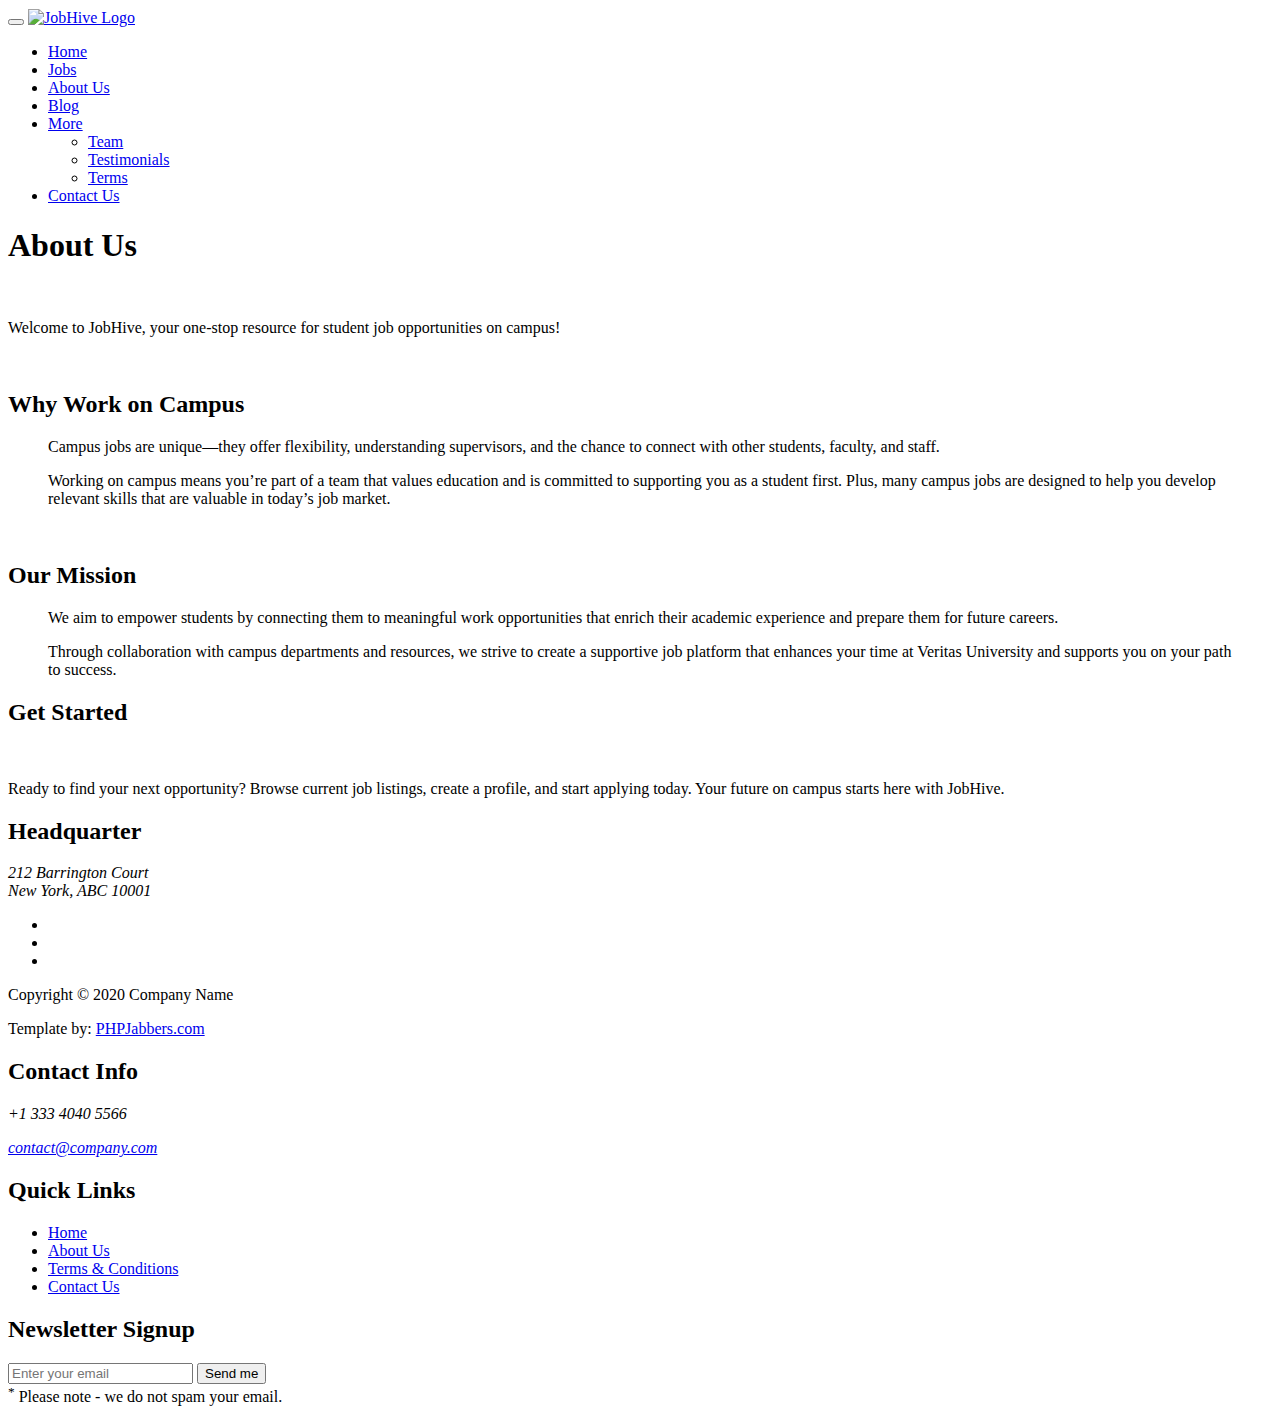
==== about-us.html @ 23a267f5 "Add files via upload" ====
<!DOCTYPE html>
<html lang="en">
<head>

     <title>JobHive | About Us</title>

     <meta charset="UTF-8">
     <meta http-equiv="X-UA-Compatible" content="IE=Edge">
     <meta name="description" content="">
     <meta name="keywords" content="">
     <meta name="author" content="">
     <meta name="viewport" content="width=device-width, initial-scale=1, maximum-scale=1">

     <link rel="stylesheet" href="css/bootstrap.min.css">
     <link rel="stylesheet" href="css/font-awesome.min.css">
     <link rel="stylesheet" href="css/owl.carousel.css">
     <link rel="stylesheet" href="css/owl.theme.default.min.css">

     <!-- MAIN CSS -->
     <link rel="stylesheet" href="css/style.css">

</head>
<body id="top" data-spy="scroll" data-target=".navbar-collapse" data-offset="50">

     <!-- PRE LOADER -->
     <section class="preloader">
          <div class="spinner">

               <span class="spinner-rotate"></span>
               
          </div>
     </section>


     <!-- MENU -->
     <section class="navbar custom-navbar navbar-fixed-top" role="navigation">
          <div class="container">

               <div class="navbar-header">
                    <button class="navbar-toggle" data-toggle="collapse" data-target=".navbar-collapse">
                         <span class="icon icon-bar"></span>
                         <span class="icon icon-bar"></span>
                         <span class="icon icon-bar"></span>
                    </button>

                    <!-- lOGO TEXT HERE -->
                    <a href="#" class="navbar-brand">
                         <img src="images\logo.png" alt="JobHive Logo" style="height: 80px; width: auto; vertical-align: middle;">
                    </a>
               </div>

               <!-- MENU LINKS -->
               <div class="collapse navbar-collapse">
                    <ul class="nav navbar-nav navbar-nav-first">
                         <li><a href="index.html">Home</a></li>
                         <li><a href="job-listing.html">Jobs</a></li>
                         <li class="active"><a href="about-us.html">About Us</a></li>
                         <li><a href="blog-posts.html">Blog</a></li>
                         <li class="dropdown">
                              <a href="#" class="dropdown-toggle" data-toggle="dropdown" role="button" aria-haspopup="true" aria-expanded="false">More <span class="caret"></span></a>
                              
                              <ul class="dropdown-menu">
                                   <li><a href="team.html">Team</a></li>
                                   <li><a href="testimonials.html">Testimonials</a></li>
                                   <li><a href="terms.html">Terms</a></li>
                              </ul>
                         </li>
                         <li><a href="contact.html">Contact Us</a></li>
                    </ul>
               </div>

          </div>
     </section>

     <section>
          <div class="container">
               <div class="text-center">
                    <h1>About Us</h1>

                    <br>

                    <p class="lead">Welcome to JobHive, your one-stop resource for student job opportunities on campus! </p>
               </div>
          </div>
     </section>

     <section class="section-background">
          <div class="container">
               <div class="row">
                    <div class="col-md-offset-1 col-md-4 col-xs-12 pull-right">
                         <img src="images/about-1-720x720.jpg" class="img-responsive img-circle" alt="">
                    </div>

                    <div class="col-md-7 col-xs-12">
                         <div class="about-info">
                              <h2>Why Work on Campus</h2>

                              <figure>
                                   <figcaption>
                                        <p>Campus jobs are unique—they offer flexibility, understanding supervisors, and the chance to connect with other students, faculty, and staff. </p>

                                        <p>Working on campus means you’re part of a team that values education and is committed to supporting you as a student first. Plus, many campus jobs are designed to help you develop relevant skills that are valuable in today’s job market.</p>
                                   </figcaption>
                              </figure>
                         </div>
                    </div>
               </div>
          </div>
     </section>

     <section>
          <div class="container">
               <div class="row">
                    <div class="col-md-4 col-xs-12">
                         <img src="images/about-2-720x720.jpg" class="img-responsive img-circle" alt="">
                    </div>

                    <div class="col-md-offset-1 col-md-7 col-xs-12">
                         <div class="about-info">
                              <h2>Our Mission</h2>

                              <figure>
                                   <figcaption>
                                        <p>We aim to empower students by connecting them to meaningful work opportunities that enrich their academic experience and prepare them for future careers.</p>

                                        <p>Through collaboration with campus departments and resources, we strive to create a supportive job platform that enhances your time at Veritas University and supports you on your path to success.</p>
                                   </figcaption>
                              </figure>
                         </div>
                    </div>
               </div>
          </div>
     </section>

     <section class="section-background">
          <div class="container">
               <div class="row">
                    <div class="col-md-12 col-sm-12">
                         <div class="text-center">
                              <h2>Get Started</h2>

                              <br>

                              <p class="lead">Ready to find your next opportunity? Browse current job listings, create a profile, and start applying today. Your future on campus starts here with JobHive.</p>
                         </div>
                    </div>
               </div>
          </div>
     </section>

     <!-- FOOTER -->
     <footer id="footer">
          <div class="container">
               <div class="row">

                    <div class="col-md-4 col-sm-6">
                         <div class="footer-info">
                              <div class="section-title">
                                   <h2>Headquarter</h2>
                              </div>
                              <address>
                                   <p>212 Barrington Court <br>New York, ABC 10001</p>
                              </address>

                              <ul class="social-icon">
                                   <li><a href="#" class="fa fa-facebook-square" attr="facebook icon"></a></li>
                                   <li><a href="#" class="fa fa-twitter"></a></li>
                                   <li><a href="#" class="fa fa-instagram"></a></li>
                              </ul>

                              <div class="copyright-text"> 
                                   <p>Copyright &copy; 2020 Company Name</p>
                                   <p>Template by: <a href="https://www.phpjabbers.com/">PHPJabbers.com</a></p>
                              </div>
                         </div>
                    </div>

                    <div class="col-md-4 col-sm-6">
                         <div class="footer-info">
                              <div class="section-title">
                                   <h2>Contact Info</h2>
                              </div>
                              <address>
                                   <p>+1 333 4040 5566</p>
                                   <p><a href="mailto:contact@company.com">contact@company.com</a></p>
                              </address>

                              <div class="footer_menu">
                                   <h2>Quick Links</h2>
                                   <ul>
                                        <li><a href="index.html">Home</a></li>
                                        <li><a href="about-us.html">About Us</a></li>
                                        <li><a href="terms.html">Terms & Conditions</a></li>
                                        <li><a href="contact.html">Contact Us</a></li>
                                   </ul>
                              </div>
                         </div>
                    </div>

                    <div class="col-md-4 col-sm-12">
                         <div class="footer-info newsletter-form">
                              <div class="section-title">
                                   <h2>Newsletter Signup</h2>
                              </div>
                              <div>
                                   <div class="form-group">
                                        <form action="#" method="get">
                                             <input type="email" class="form-control" placeholder="Enter your email" name="email" id="email" required>
                                             <input type="submit" class="form-control" name="submit" id="form-submit" value="Send me">
                                        </form>
                                        <span><sup>*</sup> Please note - we do not spam your email.</span>
                                   </div>
                              </div>
                         </div>
                    </div>
                    
               </div>
          </div>
     </footer>


     <!-- SCRIPTS -->
     <script src="js/jquery.js"></script>
     <script src="js/bootstrap.min.js"></script>
     <script src="js/owl.carousel.min.js"></script>
     <script src="js/smoothscroll.js"></script>
     <script src="js/custom.js"></script>

</body>
</html>
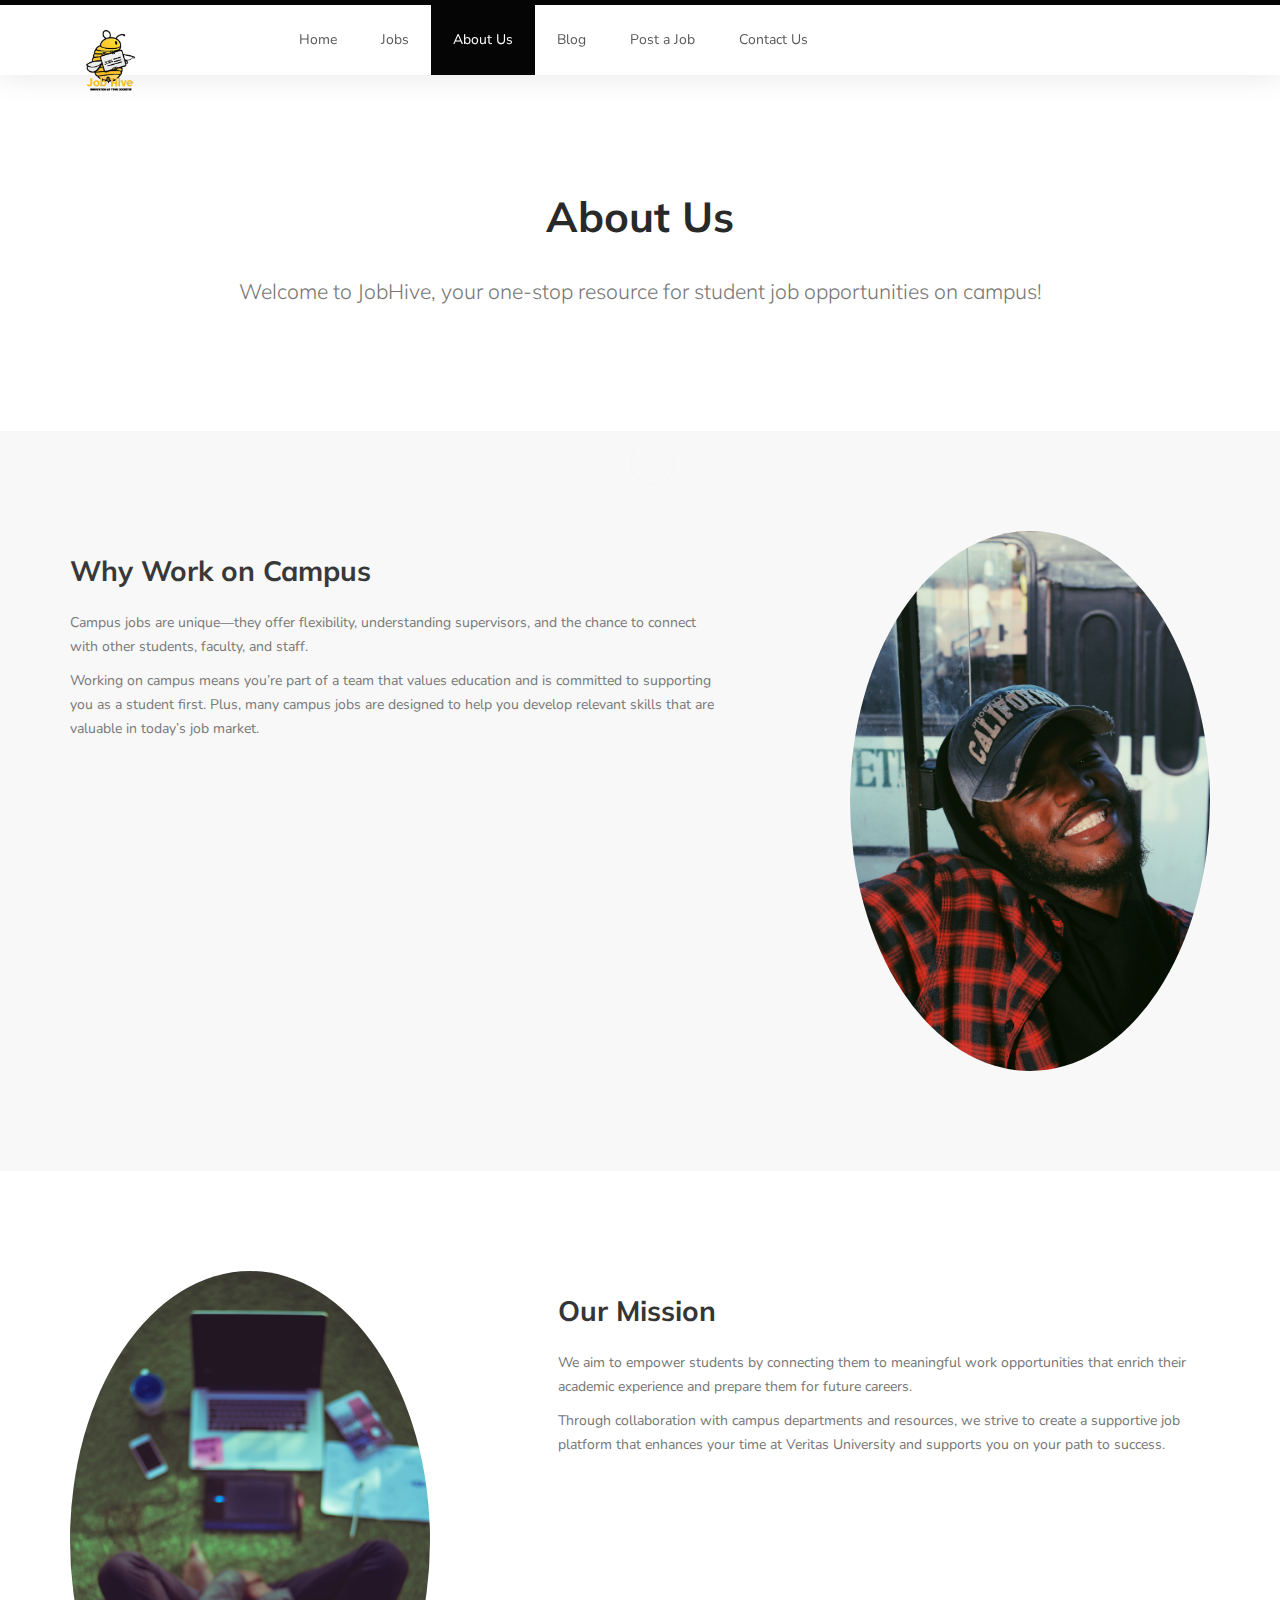
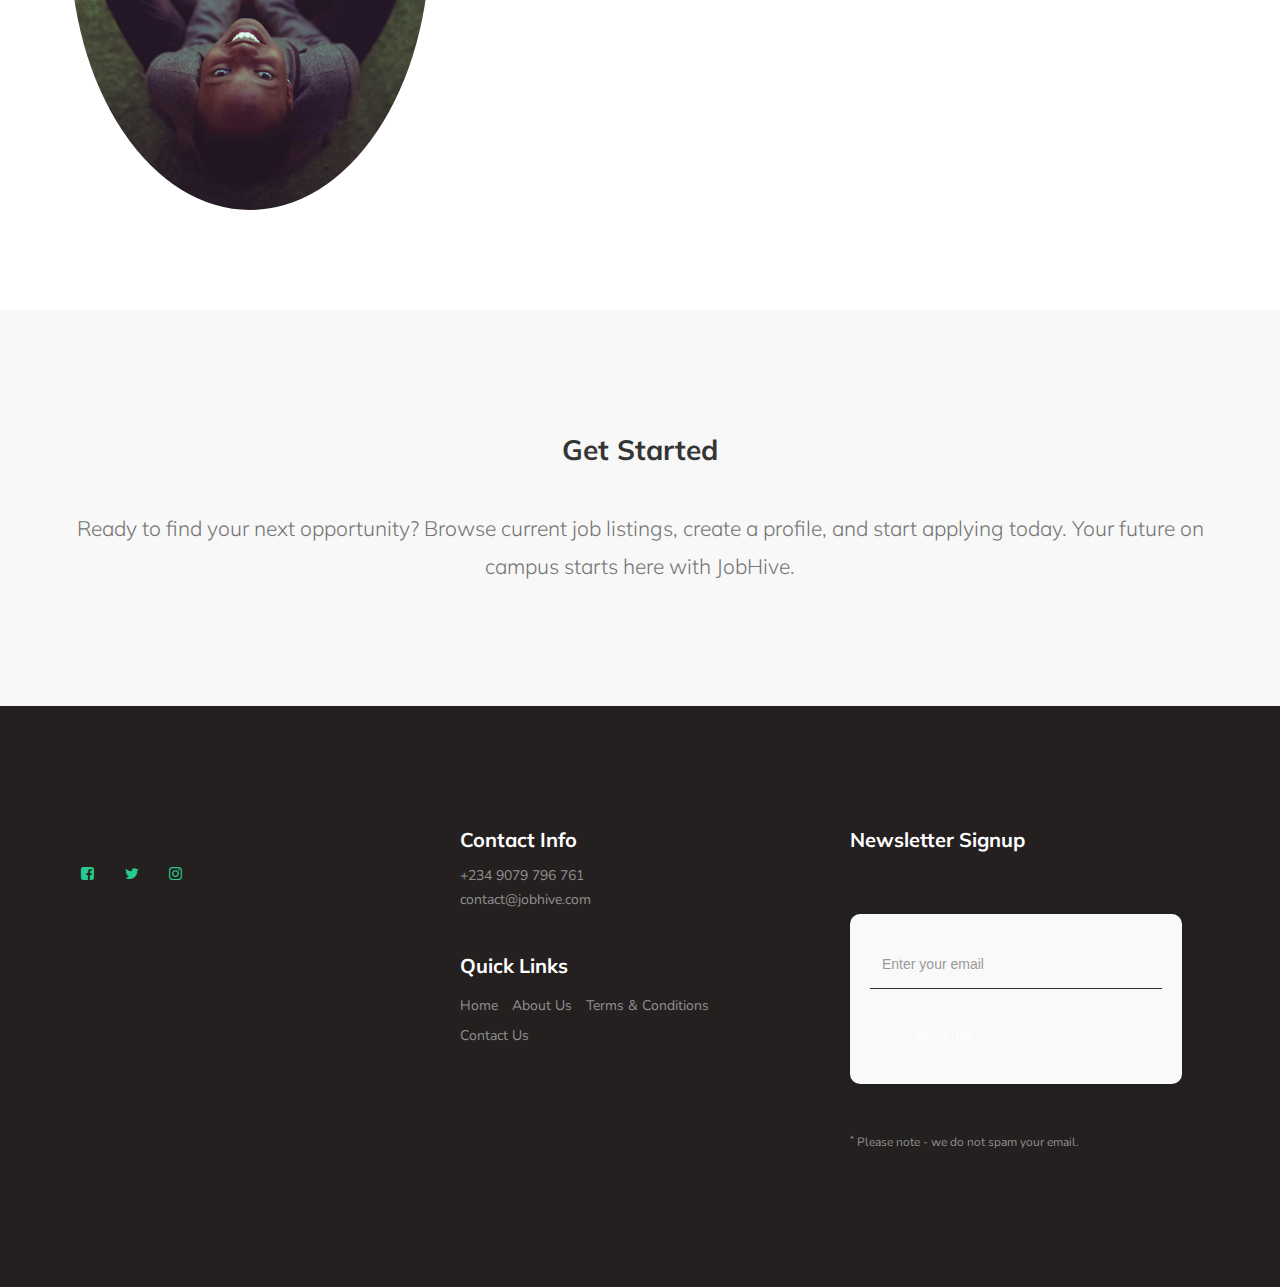
==== commit d0de63ba: "Update about-us.html" ====
--- a/about-us.html
+++ b/about-us.html
@@ -56,7 +56,9 @@
                          <li><a href="job-listing.html">Jobs</a></li>
                          <li class="active"><a href="about-us.html">About Us</a></li>
                          <li><a href="blog-posts.html">Blog</a></li>
-                         <li class="dropdown">
+                         <li><a href="post-a-job-2">Post a Job</a></li>
+
+<!--                          <li class="dropdown">
                               <a href="#" class="dropdown-toggle" data-toggle="dropdown" role="button" aria-haspopup="true" aria-expanded="false">More <span class="caret"></span></a>
                               
                               <ul class="dropdown-menu">
@@ -64,7 +66,7 @@
                                    <li><a href="testimonials.html">Testimonials</a></li>
                                    <li><a href="terms.html">Terms</a></li>
                               </ul>
-                         </li>
+                         </li> -->
                          <li><a href="contact.html">Contact Us</a></li>
                     </ul>
                </div>
@@ -155,12 +157,12 @@
 
                     <div class="col-md-4 col-sm-6">
                          <div class="footer-info">
-                              <div class="section-title">
+                              <!-- <div class="section-title">
                                    <h2>Headquarter</h2>
                               </div>
                               <address>
                                    <p>212 Barrington Court <br>New York, ABC 10001</p>
-                              </address>
+                              </address> -->
 
                               <ul class="social-icon">
                                    <li><a href="#" class="fa fa-facebook-square" attr="facebook icon"></a></li>
@@ -168,10 +170,10 @@
                                    <li><a href="#" class="fa fa-instagram"></a></li>
                               </ul>
 
-                              <div class="copyright-text"> 
+                              <!-- <div class="copyright-text"> 
                                    <p>Copyright &copy; 2020 Company Name</p>
                                    <p>Template by: <a href="https://www.phpjabbers.com/">PHPJabbers.com</a></p>
-                              </div>
+                              </div> -->
                          </div>
                     </div>
 
@@ -181,8 +183,8 @@
                                    <h2>Contact Info</h2>
                               </div>
                               <address>
-                                   <p>+1 333 4040 5566</p>
-                                   <p><a href="mailto:contact@company.com">contact@company.com</a></p>
+                                   <p>+234 9079 796 761</p>
+                                   <p><a href="mailto:contact@company.com">contact@jobhive.com</a></p>
                               </address>
 
                               <div class="footer_menu">
@@ -218,7 +220,6 @@
           </div>
      </footer>
 
-
      <!-- SCRIPTS -->
      <script src="js/jquery.js"></script>
      <script src="js/bootstrap.min.js"></script>
@@ -227,4 +228,4 @@
      <script src="js/custom.js"></script>
 
 </body>
-</html>+</html>
--- a/css/style.css
+++ b/css/style.css
@@ -0,0 +1,1160 @@
+/*
+
+Known Template 
+
+https://templatemo.com/tm-516-known
+
+*/
+
+  @import url('https://fonts.googleapis.com/css?family=Muli:300,700|Nunito');
+
+  body {
+    background: #ffffff;
+    font-family: 'Nunito', sans-serif;
+    overflow-x: hidden;
+    padding-top: 70px;
+  }
+
+
+  /*---------------------------------------
+     TYPOGRAPHY              
+  -----------------------------------------*/
+
+  h1,h2,h3,h4,h5,h6 {
+    font-family: 'Muli', sans-serif;
+    font-weight: bold;
+    line-height: inherit;
+  }
+
+  h1 {
+    color: #252525;
+    font-size: 3em;
+    line-height: normal;
+  }
+
+  h2 {
+    color: #353535;
+    font-size: 2em;
+    padding-bottom: 10px;
+  }
+
+  h3 {
+    font-size: 1.5em;
+  }
+
+  h3,
+  h3 a {
+    color: #454545;
+  }
+
+  p {
+    color: #757575;
+    font-size: 14px;
+    font-weight: normal;
+    line-height: 24px;
+  }
+
+
+
+  /*---------------------------------------
+     GENERAL               
+  -----------------------------------------*/
+
+  html{
+    -webkit-font-smoothing: antialiased;
+  }
+
+  a {
+    color: #252525;
+    -webkit-transition: 0.5s;
+    transition: 0.5s;
+    text-decoration: none !important;
+  }
+
+  a,
+  input, button,
+  .form-control {
+    -webkit-transition: 0.5s;
+    transition: 0.5s;
+  }
+
+  a:hover, a:active, a:focus {
+    color: yellow;
+    outline: none;
+  }
+
+  ::-webkit-scrollbar{
+    width: 8px;
+    height: 8px;
+  }
+
+  ::-webkit-scrollbar-thumb {
+    cursor: pointer;
+    background: #000000;
+  }
+
+  .section-title {
+    padding-bottom: 40px;
+  }
+
+  .section-title h2 {
+    margin: 0;
+  }
+
+  .section-title small {
+    display: block;
+  }
+
+  .overlay {
+    background: rgba(20,20,20,0.5);
+    position: absolute;
+    top: 0;
+    right: 0;
+    bottom: 0;
+    left: 0;
+    width: 100%;
+    height: 100%;
+  }
+
+  .entry-form {
+    background: #252020;
+    border-radius: 100%;
+    text-align: center;
+    padding: 6em;
+    width: 450px;
+    height: 450px;
+  }
+
+  .entry-form h2 {
+    color: #ffffff;
+    margin: 0;
+  }
+  
+  .form .form-control,
+  .entry-form .form-control {
+    background: transparent;
+    border: 0;
+    border-bottom: 1px solid;
+    border-radius: 0;
+    box-shadow: none;
+    height: 45px;
+    margin: 10px 0;
+  }
+
+  .form .input-group {
+    margin: 10px 0;
+  }
+
+  .input-group-addon {
+    border: 0;
+  }
+
+  .form .input-group .form-control {
+    margin: 0;
+  }
+
+  .form textarea.form-control,
+  .entry-form textarea.form-control { height: 120px;  }
+
+  .entry-form .submit-btn {
+    background: #ffffff;
+    border-radius: 50px;
+    border: 0;
+    color: #252020;
+    width: 50%;
+    height: 50px;
+    margin: 30px auto;
+    margin-bottom: 10px;
+  }
+
+  .entry-form .submit-btn:hover {
+    background: #3f51b5;
+    color: #ffffff;
+  }
+
+  section {
+    position: relative;
+    padding: 100px 0;
+  }
+
+  #team, 
+  #testimonial {
+    text-align: center;
+  }
+  
+  #google-map iframe {
+    border: 0;
+    width: 100%;
+    height: 390px;
+  }
+
+
+
+  /*---------------------------------------
+     BUTTONS               
+  -----------------------------------------*/
+
+  .section-btn {
+    background: transparent;
+    border-radius: 50px;
+    border: 1px solid #ffffff;
+    color: #ffffff;
+    font-size: inherit;
+    font-weight: normal;
+    padding: 15px 30px;
+    transition: 0.5s;
+  }
+
+  .section-btn:hover {
+    background: #ffffff;
+    border-color: transparent;
+  }
+
+
+
+  /*---------------------------------------
+       PRE LOADER              
+  -----------------------------------------*/
+
+  .preloader {
+    position: fixed;
+    top: 0;
+    left: 0;
+    width: 100%;
+    height: 100%;
+    z-index: 99999;
+    display: flex;
+    flex-flow: row nowrap;
+    justify-content: center;
+    align-items: center;
+    background: none repeat scroll 0 0 #ffffff;
+  }
+
+  .spinner {
+    border: 1px solid transparent;
+    border-radius: 3px;
+    position: relative;
+  }
+
+  .spinner:before {
+    content: '';
+    box-sizing: border-box;
+    position: absolute;
+    top: 50%;
+    left: 50%;
+    width: 45px;
+    height: 45px;
+    margin-top: -10px;
+    margin-left: -10px;
+    border-radius: 50%;
+    border: 1px solid #575757;
+    border-top-color: #ffffff;
+    animation: spinner .9s linear infinite;
+  }
+
+  @-webkit-@keyframes spinner {
+    to {transform: rotate(360deg);}
+  }
+
+  @keyframes spinner {
+    to {transform: rotate(360deg);}
+  }
+
+
+
+  /*---------------------------------------
+      MENU              
+  -----------------------------------------*/
+  
+  .text-primary { color: #29ca8e; }
+
+  .custom-navbar {
+    background: #ffffff;
+    border-top: 5px solid black;
+    border-bottom: 0;
+    -webkit-box-shadow: 0 1px 30px rgba(0, 0, 0, 0.1);
+    -moz-box-shadow: 0 1px 30px rgba(0, 0, 0, 0.1);
+    box-shadow: 0 1px 30px rgba(0, 0, 0, 0.1);
+    padding: 12px 0;
+    margin-bottom: 0;
+    padding: 0;
+  }
+
+  .custom-navbar .navbar-brand {
+    color: #454545;
+    font-size: 18px;
+    font-weight: bold;
+    line-height: 40px;
+  }
+
+  .custom-navbar .navbar-nav.navbar-nav-first {
+    margin-left: 8em;
+  }
+
+  .custom-navbar .navbar-nav.navbar-right li a {
+    padding-right: 12px;
+    padding-left: 12px;
+  }
+
+  .custom-navbar .navbar-nav.navbar-right li a .fa {
+    background: #29ca8e;
+    border-radius: 100%;
+    color: #ffffff;
+    width: 30px;
+    height: 30px;
+    line-height: 30px;
+    text-align: center;
+    display: inline-block;
+    margin-right: 5px;
+  }
+
+  .custom-navbar .nav li a {
+    line-height: 40px;
+    color: #575757;
+    padding-right: 22px;
+    padding-left: 22px;
+  }
+
+  .custom-navbar .navbar-nav > li > a:hover,
+  .custom-navbar .navbar-nav > li > a:focus {
+    background-color: transparent;
+  }
+
+  .custom-navbar .nav li a:hover {
+    background-color: #29ca8e;
+    color: #ffffff;
+  }
+
+  .custom-navbar .nav li.active > a {
+    background-color: black;
+    color: #ffffff;
+  }
+
+  .custom-navbar .navbar-toggle {
+    border: none;
+    padding-top: 10px;
+  }
+
+  .custom-navbar .navbar-toggle {
+    background-color: transparent;
+  }
+
+  .custom-navbar .navbar-toggle .icon-bar {
+    background: #252525;
+    border-color: transparent;
+  }
+
+
+
+  /*---------------------------------------
+      HOME  & SLIDER            
+  -----------------------------------------*/
+
+  #home {
+    padding: 0;
+  }
+
+  #home h1 {
+    color: #ffffff;
+  }
+
+  #home h3 {
+    color: #f9f9f9;
+    font-size: 16px;
+    font-weight: 300;
+    margin: 0;
+    padding: 5px 0 40px 0;
+  }
+
+  @media (min-width: 768px) {
+    .home-slider .col-md-6 {
+      padding-left: 0;
+    }
+  }
+
+  .home-slider .caption {
+    display: flex;
+    justify-content: center;
+    flex-direction: column;
+    text-align: left;
+    background-color: rgba(20,20,20,0.2);
+    height: 100%;
+    color: #fff;
+    cursor: e-resize;
+  }
+
+  .home-slider .item {
+    background-repeat: no-repeat;
+    background-attachment: local;
+    background-size: cover;
+    height: 650px;
+  }
+  
+  .caption h3 a { color: #FFF; }
+  .caption h3 a:hover { color: #FF3; }
+
+  .home-slider .item-first {
+    background-image: url(../images/slider-image-1-1920x700.jpg);
+	background-position: center;
+  }
+
+  .home-slider .item-second {
+    background-image: url(../images/slider-image-2-1920x700.jpg);
+  }
+
+  .home-slider .item-third {
+    background-image: url(../images/slider-image-3-1920x700.jpg);
+  }
+
+
+
+  /*---------------------------------------
+      FEATURE              
+  -----------------------------------------*/
+
+  .feature-thumb {
+    border: 1px solid #f0f0f0;
+    padding: 5em 3em;
+  }
+
+  .feature-thumb span {
+    background: #3f51b5;
+    border-radius: 50px;
+    color: #ffffff;
+    font-size: 25px;
+    font-weight: bold;
+    display: inline-block;
+    width: 60px;
+    height: 60px;
+    line-height: 60px;
+    text-align: center;
+    margin-bottom: 5px;
+  }
+
+  .feature-thumb h3 {
+    margin: 10px 0;
+  }
+
+
+
+  /*---------------------------------------
+      ABOUT              
+  -----------------------------------------*/
+
+  #about figure {
+    display: inline-block;
+    vertical-align: top;
+    margin-left: 15px;
+  }
+
+  #about figure span {
+    float: left;
+    margin-left: -15px;
+    padding: 15px 20px;
+    position: relative;
+    top: 20px;
+  }
+
+  #about figure span i {
+    background: #29ca8e;
+    border-radius: 50px;
+    color: #ffffff;
+    font-size: 25px;
+    width: 50px;
+    height: 50px;
+    line-height: 50px;
+    text-align: center;
+  }
+
+
+
+  /*---------------------------------------
+      TEAM              
+  -----------------------------------------*/
+
+  .team-thumb {
+    position: relative;
+    overflow: hidden;
+    text-align: left;
+  }
+
+  .team-info {
+    padding: 20px 30px;
+  }
+
+  .team-image img {
+    width: 100%;
+  }
+
+  .team-thumb .social-icon {
+    border-top: 1px solid #f0f0f0;
+    padding: 4px 20px 0 20px;
+  }
+
+  .team-thumb .social-icon li a {
+    background: #ffffff;
+    color: #252020;
+  }
+
+  .team-info h3 {
+    margin: 0;
+  }
+
+
+  /*---------------------------------------
+      COURSES             
+  -----------------------------------------*/
+
+  #courses .section-title {
+    text-align: center;
+  }
+
+  #courses .owl-theme .owl-nav {
+    margin-top: 30px;
+  }
+
+  #courses .owl-theme .owl-nav [class*=owl-] {
+    border-radius: 2px;
+    font-size: 16px;
+    width: 30px;
+    height: 30px;
+    line-height: 30px;
+    text-align: center;
+    padding: 0;
+  }
+
+  .courses-thumb {
+    background: #f9f9f9;
+    position: relative;
+  }
+
+  .courses-thumb-secondary {
+    margin-bottom: 30px;
+  }
+
+.form .form-control,
+  .modal .form-control { background-color: #eee;  }
+
+  .courses-top {
+    position: relative;
+  }
+
+  .courses-image {
+    background: linear-gradient(to right, #202020, #101010);
+  }
+
+  .courses-date {
+    background: linear-gradient(rgba(255, 0, 0, 0), rgba(0, 0, 0, 0.6));
+    width: 100%;
+    position: absolute;
+    bottom: 0;
+    padding: 20px 25px;
+  }
+
+  .courses-date span,
+  .courses-author span {
+    font-size: 14px;
+    font-weight: bold;
+  }
+
+  .courses-date span {
+    color: #ffffff;
+    display: inline-block;
+    margin-right: 10px;
+  }
+
+  .courses-detail {
+    padding: 25px 25px 15px 25px;
+  }
+
+  .courses-detail h3 {
+    margin: 0 0 2px 0;
+  }
+
+  .courses-info {
+    border-top: 1px solid #f0f0f0;
+    position: relative;
+    clear: both;
+    padding: 15px 25px;
+  }
+
+  .courses-author,
+  .courses-author span {
+    display: inline-block;
+    vertical-align: middle;
+  }
+
+  .courses-author img {
+    display: inline-block !important;
+    border-radius: 50px;
+    width: 50px !important;
+    height: 50px;
+    margin-right: 10px;
+  }
+
+  .courses-price {
+    float: right;
+    margin-top: 10px;
+  }
+
+  .courses-price span {
+    background: #29ca8e;
+    border-radius: 2px;
+    color: #ffffff;
+    display: block;
+    padding: 5px 10px;
+  }
+
+  .courses-price.free span {
+    background: #3f51b5;
+  }
+
+
+
+  /*---------------------------------------
+     NEWS              
+  -----------------------------------------*/
+
+  .news-thumb {
+    clear: both;
+    position: relative;
+    overflow: hidden;
+    margin-bottom: 30px;
+  }
+
+  .news-thumb .news-image {
+    float: left;
+    width: 40%;
+    margin-right: 30px;
+  }
+
+  .news-info h3 {
+    margin-top: 5px;
+    margin-bottom: 10px;
+  }
+
+  .news-date span {
+    color: #909090;
+    font-weight: bold;
+  }
+
+
+
+  /*---------------------------------------
+      TESTIMONIAL             
+  -----------------------------------------*/
+  
+  #testimonial .item {
+    margin: 20px 0;
+    padding: 4em 3em;
+    text-align: left;
+  }
+
+  #courses .col-md-4,
+  #testimonial .col-md-4 {
+    display: block;
+    width: 100%;
+  }
+
+  #testimonial .item > p {
+    font-size: 16px;
+    line-height: 26px;
+  }
+
+  .tst-rating {
+    margin-bottom: 15px;
+  }
+
+  .tst-rating .fa {
+    color: #3f51b5;
+  }
+
+  .tst-image,
+  .tst-author {
+    display: inline-block;
+    vertical-align: middle;
+    margin-bottom: 20px;
+    text-align: left;
+  }
+
+  .tst-image img {
+    border-radius: 50px;
+    width: 60px !important;
+    height: 60px;
+    margin-right: 15px;
+  }
+
+  .tst-author h4 {
+    margin: 0;
+  }
+
+  .tst-author span {
+    color: #808080;
+    font-size: 14px;
+  }
+
+
+
+  /*---------------------------------------
+      CONTACT             
+  -----------------------------------------*/
+
+  #contact {
+    background: #3f51b5;
+  }
+
+  #contact h2 {
+    color: #ffffff;
+  }
+
+  #contact .section-title {
+    padding-bottom: 20px;
+  }
+
+  #contact h2 > small,
+  #contact p,
+  #contact a {
+    color: #f9f9f9;
+  }
+
+  #contact-form {
+    padding: 1em 0;
+  }
+
+  #contact-form .col-md-12,
+  #contact-form .col-md-4 {
+    padding-left: 0;
+  }
+  
+  .form .form-control,
+  #contact-form .form-control {
+    border: 0;
+    border-radius: 5px;
+    box-shadow: none;
+    margin: 10px 0;
+  }
+
+  #contact-form input {
+    height: 50px;
+  }
+
+  #contact-form input[type='submit'] {
+    border-radius: 50px;
+    border: 1px solid transparent;
+  }
+
+  #contact-form input[type='submit']:hover {
+    background: transparent;
+    border-color: #ffffff;
+    color: #ffffff;
+  }
+  
+
+
+
+  /*---------------------------------------
+     FOOTER              
+  -----------------------------------------*/
+
+  footer {
+    background: #252020;
+    padding: 120px 0;
+  }
+
+  footer .section-title {
+    padding-bottom: 10px;
+  }
+
+  footer h2 {
+    font-size: 20px;
+  }
+
+  footer a,
+  footer p {
+    color: #909090;
+  }
+
+  footer strong {
+    color: #d9d9d9;
+  }
+
+  footer address p {
+    margin-bottom: 0;
+  }
+
+  footer .social-icon {
+    margin-top: 25px;
+  }
+
+  .footer-info {
+    margin-right: 2em;
+  }
+
+  .footer-info h2 {
+    color: #ffffff;
+    padding: 0;
+  }
+
+  .footer_menu h2 {
+    margin-top: 2em;
+  }
+
+  .footer_menu ul {
+    margin: 0;
+    padding: 0;
+  }
+
+  .footer_menu li {
+    display: inline-block;
+    list-style: none;
+    margin: 5px 10px 5px 0;
+  }
+
+  .newsletter-form .form-control {
+    background: transparent;
+    border-radius: 0;
+    box-shadow: none;
+    border: 0;
+    border-bottom: 1px solid #303030;
+    height: 50px;
+    margin: 5px 0;
+  }
+
+  .newsletter-form input[type="submit"] {
+    background: transparent;
+    border: 1px solid #f9f9f9;
+    border-radius: 50px;
+    color: #ffffff;
+    display: block;
+    margin-top: 20px;
+    outline: none;
+    width: 50%;
+  }
+
+  .newsletter-form input[type="submit"]:hover {
+    background: #29ca8e;
+    border-color: transparent;
+  }
+
+  .newsletter-form .form-group span {
+    color: #909090;
+    display: block;
+    font-size: 12px;
+    margin-top: 20px;
+  }
+
+
+
+  /*---------------------------------------
+     SOCIAL ICON              
+  -----------------------------------------*/
+
+  .social-icon {
+    position: relative;
+    padding: 0;
+    margin: 0;
+  }
+
+  .social-icon li {
+    display: inline-block;
+    list-style: none;
+    margin-bottom: 5px;
+  }
+
+  .social-icon li a {
+    border-radius: 100px;
+    color: #29ca8e;
+    font-size: 15px;
+    width: 35px;
+    height: 35px;
+    line-height: 35px;
+    text-decoration: none;
+    text-align: center;
+    transition: all 0.4s ease-in-out;
+    position: relative;
+    margin: 5px 5px 5px 0;
+  }
+
+  .social-icon li a:hover {
+    background: #29ca8e;
+    color: #ffffff;
+  }
+
+
+
+  /*---------------------------------------
+     RESPONSIVE STYLES              
+  -----------------------------------------*/
+
+  @media screen and (max-width: 1170px) {
+    .custom-navbar .navbar-nav.navbar-nav-first {
+      margin-left: inherit;
+    }
+  }
+
+  @media only screen and (max-width: 992px) {
+    section,
+    footer {
+      padding: 60px 0;
+    }
+
+    .home-slider .item {
+      background-position: center center;
+    }
+
+    .feature-thumb,
+    .about-info,
+    .team-thumb,
+    .footer-info {
+      margin-bottom: 50px;
+    }
+
+    .contact-image {
+      margin-top: 50px;
+    }
+  }
+
+
+  @media only screen and (min-width: 768px) and (max-width: 991px) {
+    .custom-navbar .nav li a {
+      padding-right: 10px;
+      padding-left: 10px;
+    }
+  }
+
+  @media only screen and (max-width: 767px) {
+    h1 {
+      font-size: 2.5em;
+    }
+
+    h1,h2,h3 {
+      line-height: normal;
+    }
+
+    .custom-navbar {
+      background: #ffffff;
+      -webkit-box-shadow: 0 1px 30px rgba(0, 0, 0, 0.1);
+      -moz-box-shadow: 0 1px 30px rgba(0, 0, 0, 0.1);
+      box-shadow: 0 1px 30px rgba(0, 0, 0, 0.1);
+      padding: 10px 0;
+      text-align: center;
+    }
+
+    .custom-navbar .navbar-brand,
+    .custom-navbar .nav li a {
+      line-height: normal;
+    }
+
+    .custom-navbar .nav li a {
+      padding: 10px;
+    }
+
+    .custom-navbar .navbar-brand,
+    .top-nav-collapse .navbar-brand {
+      color: #252525;
+      font-weight: 600;
+    }
+
+    .custom-navbar .nav li a,
+    .top-nav-collapse .nav li a {
+      color: #575757;
+    }
+
+    .custom-navbar .navbar-nav.navbar-right li {
+      display: inline-block;
+    }
+
+    .footer-info {
+      margin-right: 0;
+    }
+
+    .footer-info.newsletter-form {
+      margin-bottom: 0;
+    }
+
+    .entry-form {
+      display: block;
+      margin: 0 auto;
+    }
+  }
+
+
+  @media only screen and (max-width: 580px) {
+    h2 {
+      font-size: 1.8em;
+    }
+
+    #testimonial .item {
+      padding: 2em;
+    }
+
+    .contact-image {
+      margin-top: 0;
+    }
+  }
+
+  @media only screen and (max-width: 480px) {
+    h1 {
+      font-size: 2em;
+    }
+
+    #home h3 {
+      font-size: 14px;
+    }
+
+    .entry-form {
+      border-radius: 0;
+      padding: 2em;
+      max-width: 100%;
+      max-height: 100%;
+      width: inherit;
+      height: inherit;
+    }
+  }
+  
+  .lead { font-family: "Muli"; font-weight: 300; line-height: 1.8; }
+
+  .team-thumb-actions { padding: 10px; border-top: 1px solid rgba(0,0,0,.05); }
+
+  .section-btn.btn-primary { border-color: #29ca8e; color: #29ca8e; }
+  .section-btn.btn-primary:focus,
+  .section-btn.btn-primary:active,
+  .section-btn.btn-primary:focus:active,
+  .section-btn.btn-primary:hover {background: #29ca8e; color: #fff; border-color: #29ca8e; }
+
+  .courses-thumb .lead,
+  .team-info .lead { margin-bottom: 10px; }
+
+  .courses-thumb .lead strong,
+  .team-info .lead strong { color: #29ca8e;}
+
+  section,
+  .section-background .item,
+  .section-background .courses-thumb,
+  .section-background .team-thumb,
+  main > section:nth-child(even) .item,
+  main > section:nth-child(even) .courses-thumb,
+  main > section:nth-child(even) .team-thumb,
+  main > section { background: #fff;  }
+  
+  section .item,
+  section .courses-thumb,
+  section .team-thumb,
+  .section-background,
+  main > section .item,
+  main > section .courses-thumb, 
+  main > section .team-thumb, 
+  main > section:nth-child(even) { background: #f8f8f8; }
+
+  .navbar-nav > li > .dropdown-menu { border-radius: 0; border: 0; }
+
+  .input-group-btn>.btn { height: 45px; }
+
+  .list { font-size: 16px; line-height: 1.6; }
+  .list li { margin-bottom: 15px;  }
+
+  form {
+    max-width: 600px; /* Limit width for better readability */
+    margin: 50px auto; /* Center the form */
+    padding: 20px;
+    background-color: #f9f9f9; /* Light background color */
+    border-radius: 10px; /* Smooth corners */
+    box-shadow: 0 4px 6px rgba(0, 0, 0, 0.1); /* Add a soft shadow */
+}
+
+form h1 {
+    text-align: center;
+    font-family: 'Roboto', sans-serif; /* Match your website font */
+    color: #333;
+    margin-bottom: 20px;
+}
+
+label {
+    display: block;
+    margin: 10px 0 5px;
+    font-family: 'Roboto', sans-serif;
+    font-size: 14px;
+    color: #555;
+}
+
+input, textarea, button {
+    width: 100%;
+    padding: 10px;
+    margin-bottom: 15px;
+    border: 1px solid #ddd;
+    border-radius: 5px;
+    font-family: 'Roboto', sans-serif;
+    font-size: 14px;
+}
+
+input:focus, textarea:focus {
+    border-color: #007bff; /* Match the primary color of your site */
+    outline: none;
+    box-shadow: 0 0 5px rgba(0, 123, 255, 0.5);
+}
+
+button {
+    background-color: #007bff; /* Primary button color */
+    color: #fff;
+    border: none;
+    cursor: pointer;
+    transition: background-color 0.3s ease;
+}
+
+button:hover {
+    background-color: #0056b3;
+}
+
+/* textarea {
+    resize: none; /* Disable resizing */
+    height: 100px; /* Set a fixed height */
+} */
+
+.form-row {
+    display: flex;
+    gap: 15px;
+}
+
+.form-group {
+    flex: 1;
+}
+
+.input-wrapper {
+    position: relative;
+}
+
+.input-wrapper i {
+    position: absolute;
+    left: 10px;
+    top: 50%;
+    transform: translateY(-50%);
+    color: #aaa;
+}
+
+.input-wrapper input {
+    padding-left: 30px; /* Create space for the icon */
+}
+
+@media (max-width: 768px) {
+    form {
+        padding: 15px;
+    }
+
+    .form-row {
+        flex-direction: column;
+    }
+}
+
+input, textarea {
+    transition: box-shadow 0.3s ease;
+}
+
+button {
+    transition: transform 0.3s ease;
+}
+
+button:hover {
+    transform: scale(1.05);
+}
+
+
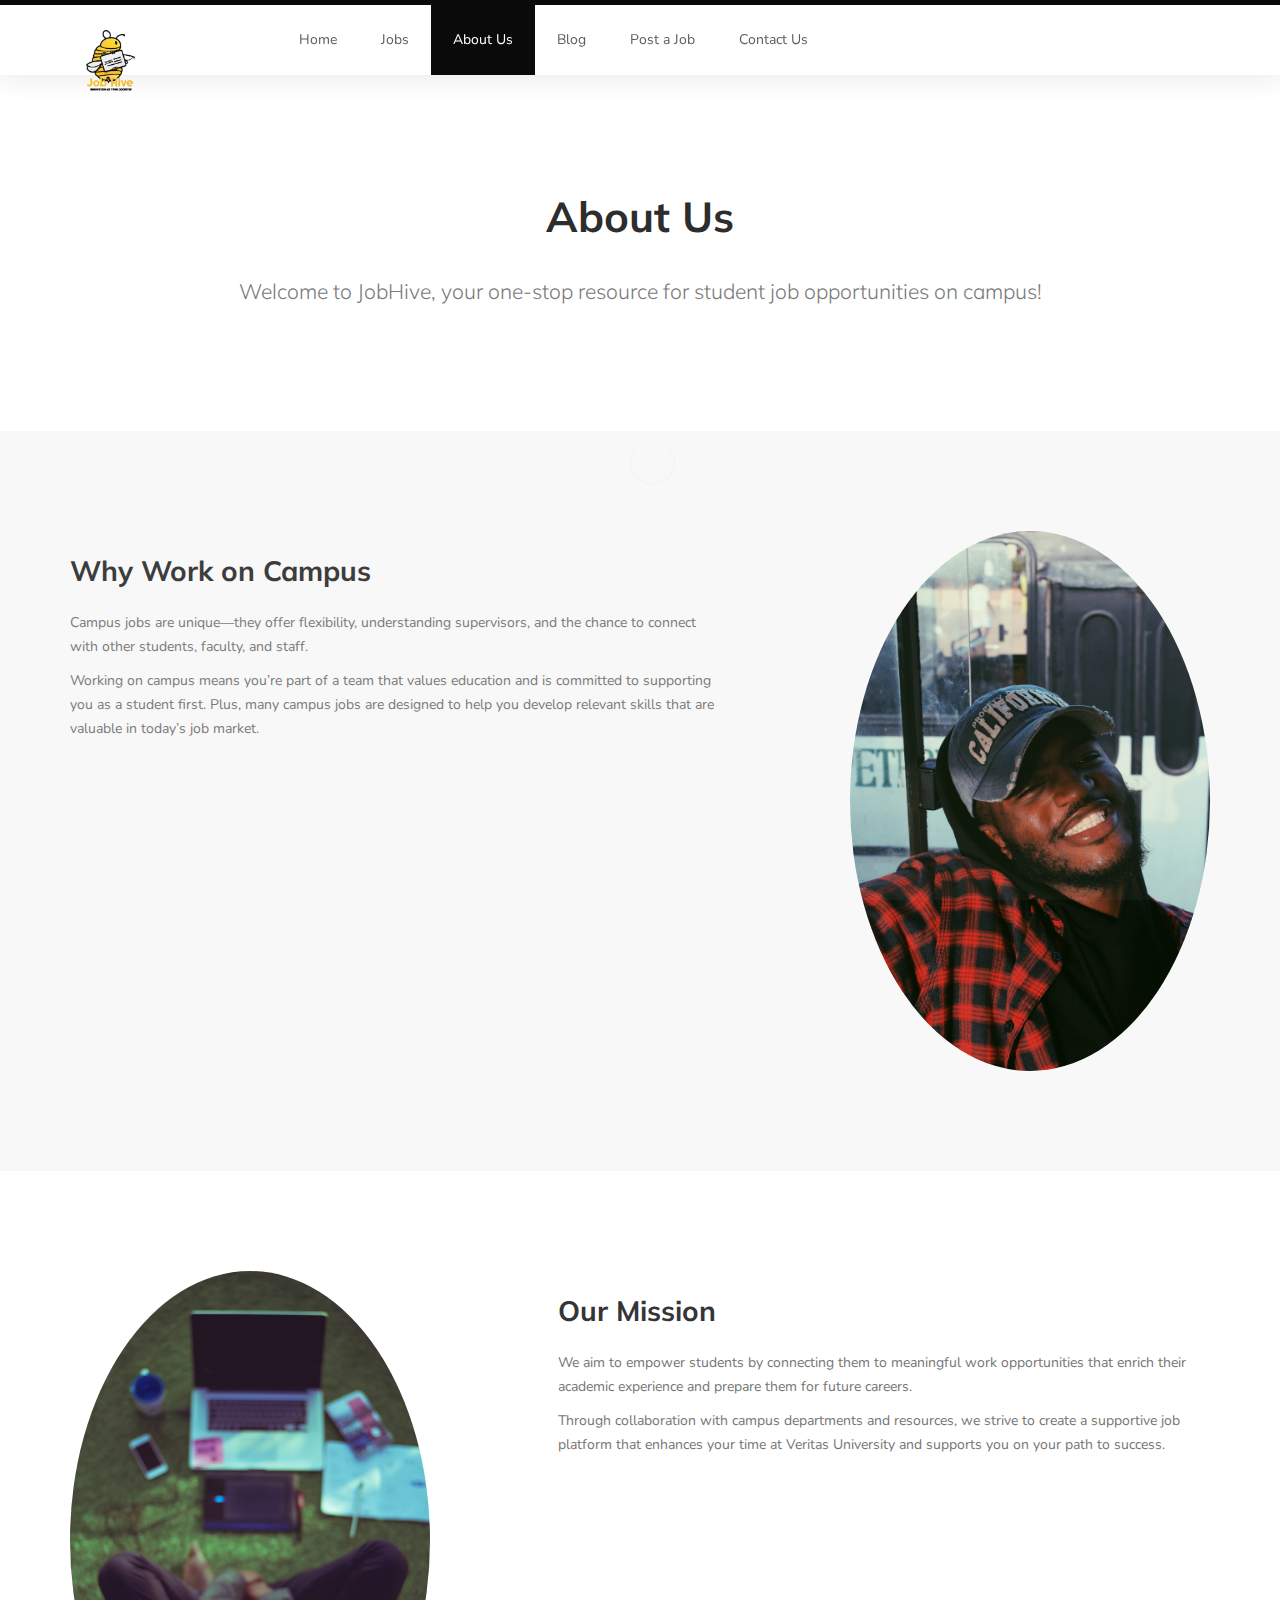
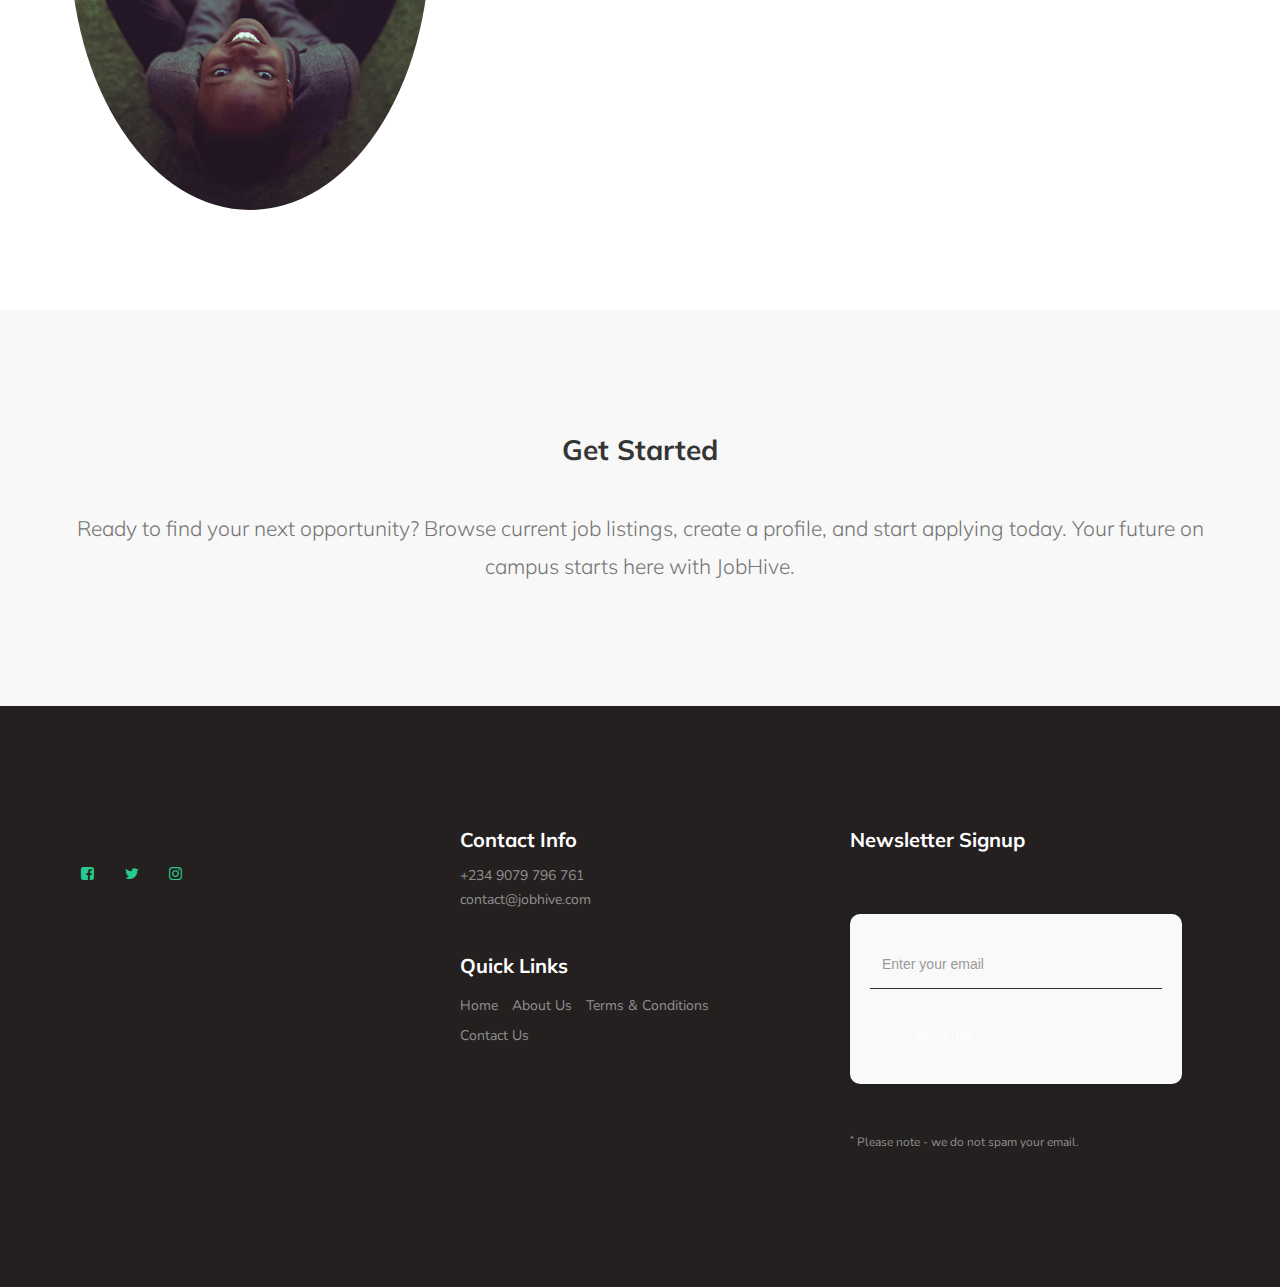
==== commit aca97f21: "Update about-us.html" ====
--- a/about-us.html
+++ b/about-us.html
@@ -56,7 +56,7 @@
                          <li><a href="job-listing.html">Jobs</a></li>
                          <li class="active"><a href="about-us.html">About Us</a></li>
                          <li><a href="blog-posts.html">Blog</a></li>
-                         <li><a href="post-a-job-2">Post a Job</a></li>
+                         <li><a href="post-a-job-2.html">Post a Job</a></li>
 
 <!--                          <li class="dropdown">
                               <a href="#" class="dropdown-toggle" data-toggle="dropdown" role="button" aria-haspopup="true" aria-expanded="false">More <span class="caret"></span></a>
--- a/css/style.css
+++ b/css/style.css
@@ -1156,5 +1156,45 @@
 button:hover {
     transform: scale(1.05);
 }
-
-
+/* Modal background */
+.modal {
+  display: none; /* Hidden by default */
+  position: fixed; /* Stay in place */
+  z-index: 1000; /* Sit on top of other content */
+  left: 0;
+  top: 0;
+  width: 100%; /* Full width */
+  height: 100%; /* Full height */
+  overflow: auto; /* Enable scroll if needed */
+  background-color: rgba(0, 0, 0, 0.5); /* Black background with opacity */
+}
+
+/* Modal content */
+.modal-content {
+  background-color: white;
+  margin: 15% auto; /* Center vertically and horizontally */
+  padding: 20px;
+  border: 1px solid #ccc;
+  width: 80%; /* Set width */
+  max-width: 400px;
+  text-align: center;
+  border-radius: 10px;
+  box-shadow: 0 4px 6px rgba(0, 0, 0, 0.1); /* Subtle shadow */
+}
+
+/* Close button */
+.close {
+  color: #aaa;
+  float: right;
+  font-size: 28px;
+  font-weight: bold;
+  cursor: pointer;
+}
+
+.close:hover,
+.close:focus {
+  color: black;
+  text-decoration: none;
+}
+
+
